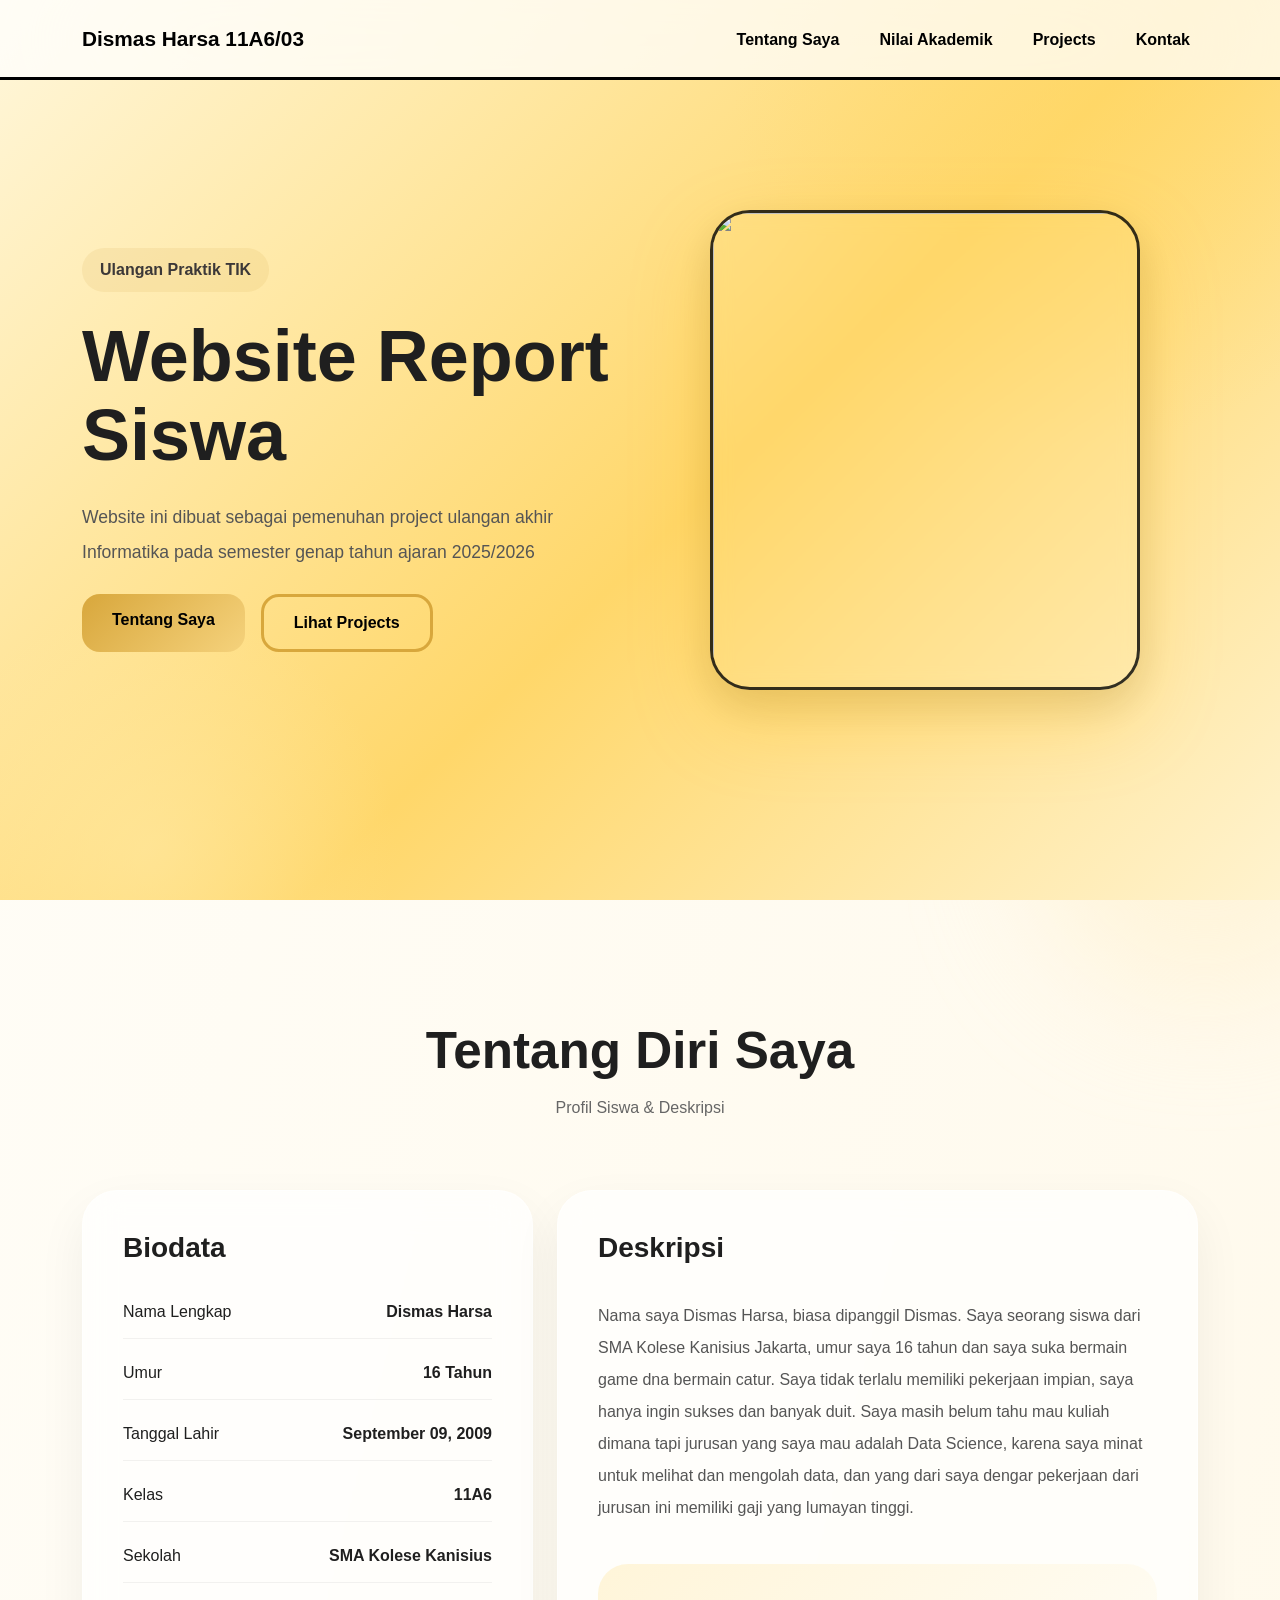
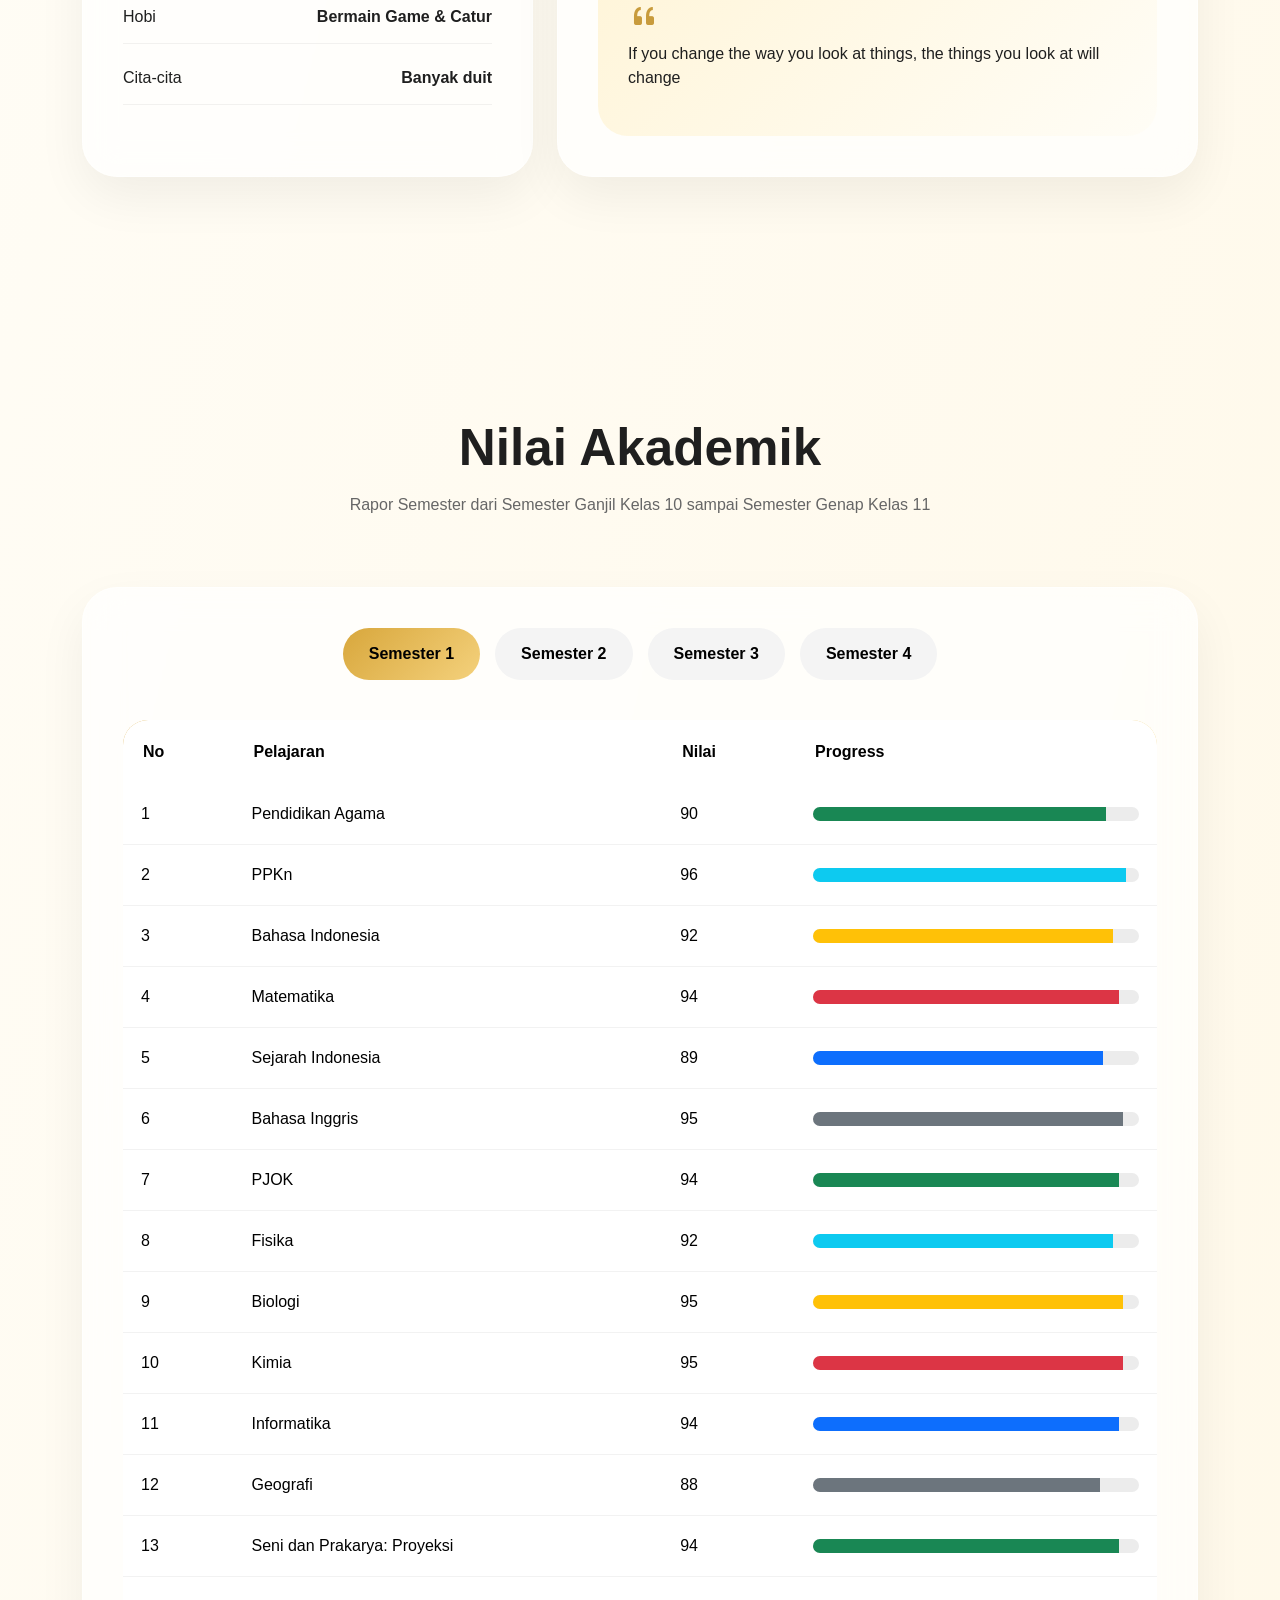
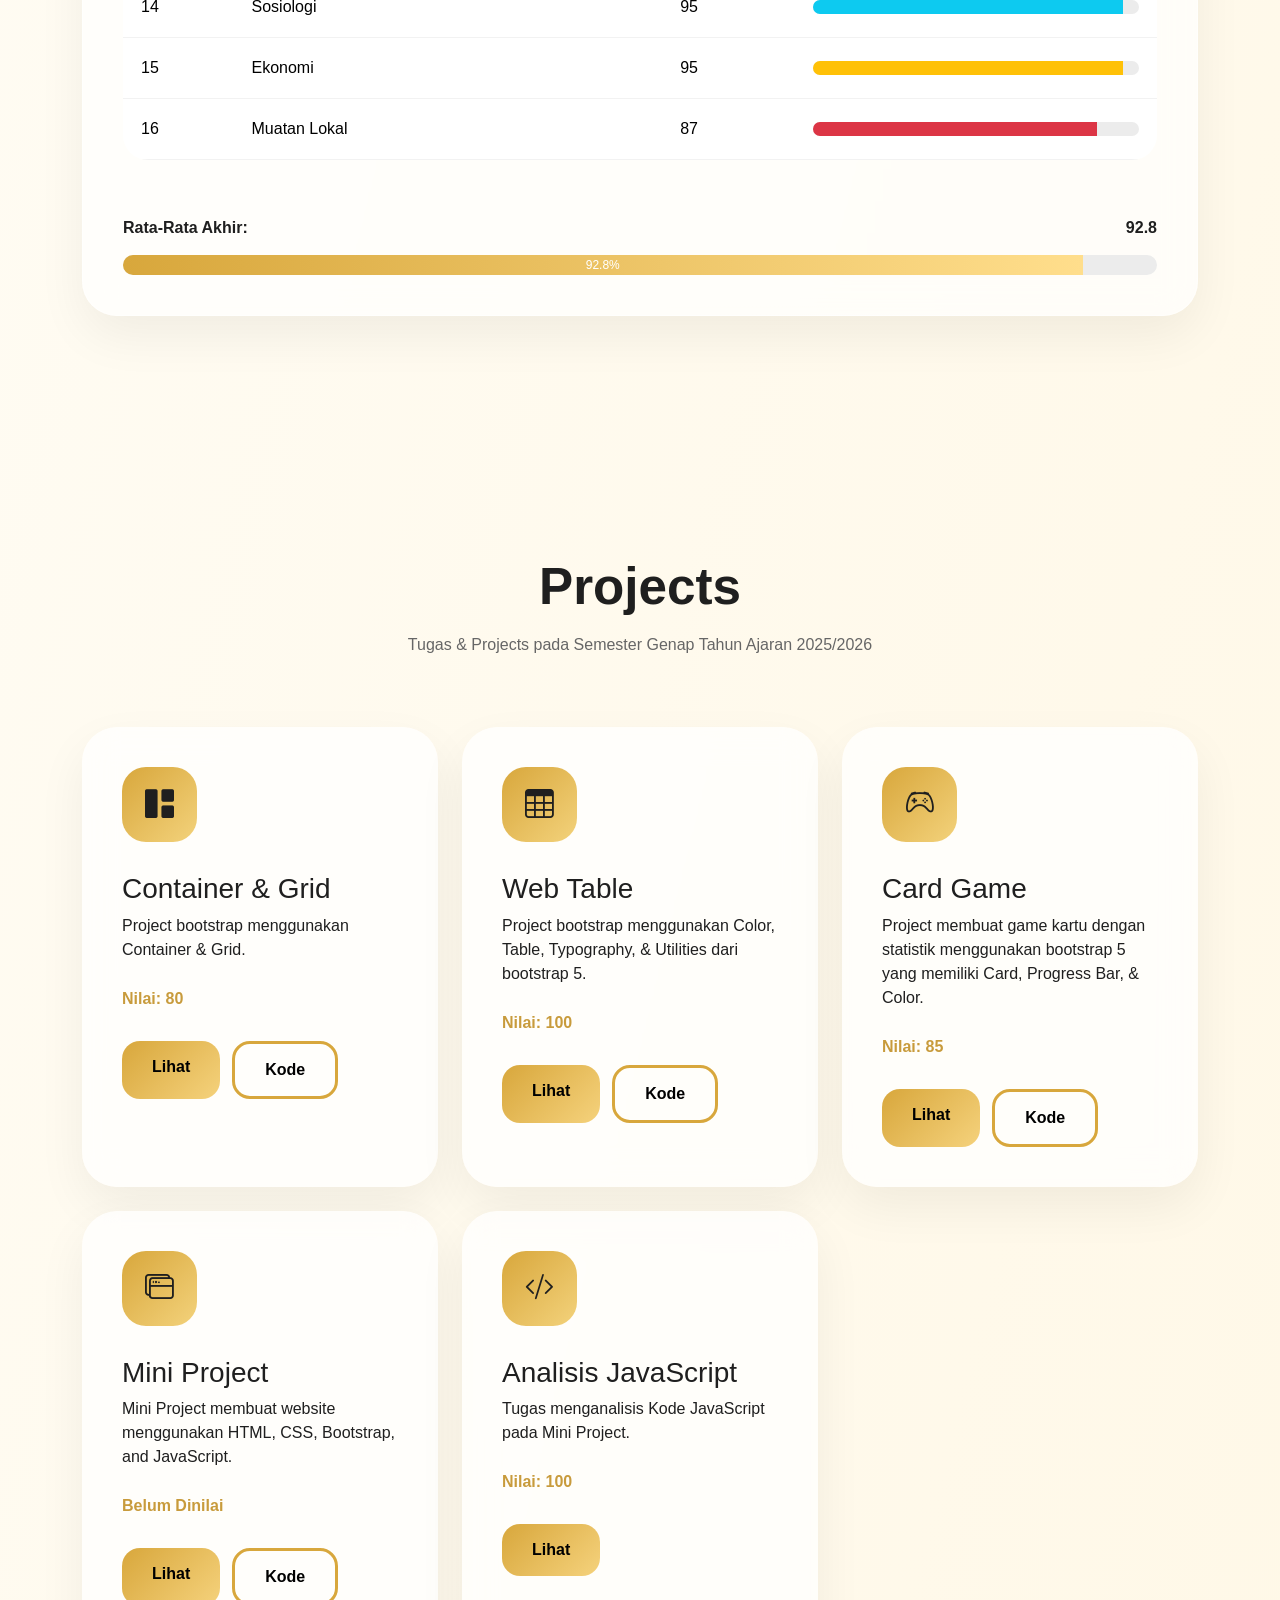
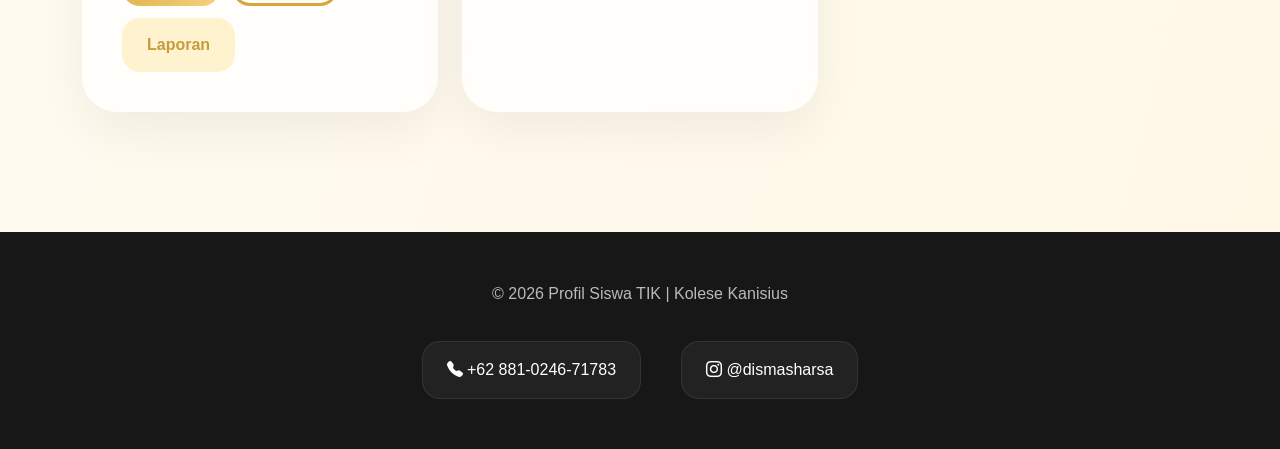
==== index.html @ 7c73f55b "Add files via upload" ====
<!DOCTYPE html>
<html lang="en">
<head>
    <meta charset="UTF-8">
    <meta name="viewport" content="width=device-width, initial-scale=1.0">
    <title>Dismas Harsa | Student Report Website</title>
    <link href="https://cdn.jsdelivr.net/npm/bootstrap@5.3.3/dist/css/bootstrap.min.css" rel="stylesheet">
    <link rel="stylesheet" href="https://cdn.jsdelivr.net/npm/bootstrap-icons@1.11.3/font/bootstrap-icons.min.css">
    <link rel="stylesheet" href="style.css">
</head>
<body>
    <div class="floating-shape shape1"></div>
    <div class="floating-shape shape2"></div>
    <div class="floating-shape shape3"></div>
    <nav class="navbar navbar-expand-lg fixed-top custom-navbar">
        <div class="container">
            <a class="navbar-brand" href="#">Dismas Harsa 11A6/03</a>
            <button class="navbar-toggler" data-bs-toggle="collapse" data-bs-target="#navMenu">
                <span class="navbar-toggler-icon"></span>
            </button>
            <div class="collapse navbar-collapse justify-content-end" id="navMenu">
                <ul class="navbar-nav gap-lg-4">
                    <li class="nav-item"><a class="nav-link" href="#about">Tentang Saya</a></li>
                    <li class="nav-item"><a class="nav-link" href="#grades">Nilai Akademik</a></li>
                    <li class="nav-item"><a class="nav-link" href="#projects">Projects</a></li>
                    <li class="nav-item"><a class="nav-link" href="#contact">Kontak</a></li>
                </ul>
            </div>
        </div>
    </nav>
    <section class="hero-section">
        <div class="container">
            <div class="row align-items-center min-vh-100">
                <div class="col-lg-6">
                    <div class="hero-badge">Ulangan Praktik TIK</div>
                    <h1 class="hero-title">Website Report Siswa</h1>
                    <p class="hero-text">Website ini dibuat sebagai pemenuhan project ulangan akhir Informatika pada semester genap tahun ajaran 2025/2026</p>
                    <div class="d-flex flex-wrap gap-3 mt-4">
                        <a href="#about" class="btn custom-btn">Tentang Saya</a>
                        <a href="#projects" class="btn custom-btn-outline">Lihat Projects</a>
                    </div>
                </div>
                <div class="col-lg-6 text-center">
                    <div class="profile-wrapper">
                        <img src="KRS09508.JPG" class="profile-image">
                    </div>
                </div>
            </div>
        </div>
    </section>
    <section class="section-space" id="about">
        <div class="container">
            <div class="section-heading">
                <h2>Tentang Diri Saya</h2>
                <p>Profil Siswa & Deskripsi</p>
            </div>
            <div class="row g-4">
                <div class="col-lg-5">
                    <div class="glass-card">
                        <h3 class="card-title">Biodata</h3>
                        <div class="bio-item"><span>Nama Lengkap</span><strong>Dismas Harsa</strong></div>
                        <div class="bio-item"><span>Umur</span><strong>16 Tahun</strong></div>
                        <div class="bio-item"><span>Tanggal Lahir</span><strong>September 09, 2009</strong></div>
                        <div class="bio-item"><span>Kelas</span><strong>11A6</strong></div>
                        <div class="bio-item"><span>Sekolah</span><strong>SMA Kolese Kanisius</strong></div>
                        <div class="bio-item"><span>Hobi</span><strong>Bermain Game & Catur</strong></div>
                        <div class="bio-item"><span>Cita-cita</span><strong>Banyak duit</strong></div>
                    </div>
                </div>
                <div class="col-lg-7">
                    <div class="glass-card h-100">
                        <h3 class="card-title">Deskripsi</h3>
                        <p class="about-description">Nama saya Dismas Harsa, biasa dipanggil Dismas. Saya seorang siswa dari SMA Kolese Kanisius Jakarta, umur saya 16 tahun dan saya suka bermain game dna bermain catur. Saya tidak terlalu memiliki pekerjaan impian, saya hanya ingin sukses dan banyak duit. Saya masih belum tahu mau kuliah dimana tapi jurusan yang saya mau adalah Data Science, karena saya minat untuk melihat dan mengolah data, dan yang dari saya dengar pekerjaan dari jurusan ini memiliki gaji yang lumayan tinggi.</p>
                        <div class="quote-box">
                            <i class="bi bi-quote"></i>
                            <p>If you change the way you look at things, the things you look at will change</p>
                        </div>
                    </div>
                </div>
            </div>
        </div>
    </section>
    <section class="section-space" id="grades">
        <div class="container">
            <div class="section-heading">
                <h2>Nilai Akademik</h2>
                <p>Rapor Semester dari Semester Ganjil Kelas 10 sampai Semester Genap Kelas 11</p>
            </div>
            <div class="glass-card">
                <div class="semester-buttons">
                    <button class="semester-btn active" data-semester="1">Semester 1</button>
                    <button class="semester-btn" data-semester="2">Semester 2</button>
                    <button class="semester-btn" data-semester="3">Semester 3</button>
                    <button class="semester-btn" data-semester="4">Semester 4</button>
                </div>
                <div class="table-responsive">
                    <table class="table grade-table align-middle">
                        <thead>
                            <tr>
                                <th>No</th>
                                <th>Pelajaran</th>
                                <th>Nilai</th>
                                <th>Progress</th>
                            </tr>
                        </thead>
                        <tbody id="gradeTable"></tbody>
                    </table>
                </div>
                <div class="average-container">
                    <div class="average-top">
                        <span>Rata-Rata Akhir:</span>
                        <span id="averageGrade">0</span>
                    </div>
                    <div class="progress average-progress">
                        <div class="progress-bar average-bar" id="averageProgress"></div>
                    </div>
                </div>
            </div>
        </div>
    </section>
    <section class="section-space" id="projects">
        <div class="container">
            <div class="section-heading">
                <h2>Projects</h2>
                <p>Tugas & Projects pada Semester Genap Tahun Ajaran 2025/2026</p>
            </div>
            <div class="row g-4">
                <div class="col-lg-4 col-md-6">
                    <div class="project-card">
                        <div class="project-icon"><i class="bi bi-grid-1x2-fill"></i></div>
                        <h3>Container & Grid</h3>
                        <p>Project bootstrap menggunakan Container & Grid.</p>
                        <div class="project-score">Nilai: 80</div>
                        <div class="project-buttons">
                            <a href="project1.html" class="btn custom-btn" target="_blank">Lihat</a>
                            <a href="code1.html" class="btn custom-btn-outline">Kode</a>
                        </div>
                    </div>
                </div>
                <div class="col-lg-4 col-md-6">
                    <div class="project-card">
                        <div class="project-icon"><i class="bi bi-table"></i></div>
                        <h3>Web Table</h3>
                        <p>Project bootstrap menggunakan Color, Table, Typography, & Utilities dari bootstrap 5. </p>
                        <div class="project-score">Nilai: 100</div>
                        <div class="project-buttons">
                            <a href="project2.html" class="btn custom-btn" target="_blank">Lihat</a>
                            <a href="code2.html" class="btn custom-btn-outline">Kode</a>
                        </div>
                    </div>
                </div>
                <div class="col-lg-4 col-md-6">
                    <div class="project-card">
                        <div class="project-icon"><i class="bi bi-controller"></i></div>
                        <h3>Card Game</h3>
                        <p>Project membuat game kartu dengan statistik menggunakan bootstrap 5 yang memiliki Card, Progress Bar, & Color.</p>
                        <div class="project-score">Nilai: 85</div>
                        <div class="project-buttons">
                            <a href="https://swyfali.github.io/card-game/" class="btn custom-btn" target="_blank">Lihat</a>
                            <a href="code3.html" class="btn custom-btn-outline">Kode</a>
                        </div>
                    </div>
                </div>
                <div class="col-lg-4 col-md-6">
                    <div class="project-card">
                        <div class="project-icon"><i class="bi bi-window-stack"></i></div>
                        <h3>Mini Project</h3>
                        <p>Mini Project membuat website menggunakan HTML, CSS, Bootstrap, and JavaScript.</p>
                        <div class="project-score">Belum Dinilai</div>
                        <div class="project-buttons">
                            <a href="https://xia6-28-rayner.github.io/monin1912/" class="btn custom-btn" target="_blank">Lihat</a>
                            <a href="code4.html" class="btn custom-btn-outline">Kode</a>
                            <a href="https://docs.google.com/document/d/1DXIoxqftjjvLqGROxWLhRciObnilarJbxLmmg32p0TA/edit?usp=sharing" class="btn report-btn" target="_blank">Laporan</a>
                        </div>
                    </div>
                </div>
                <div class="col-lg-4 col-md-6">
                    <div class="project-card">
                        <div class="project-icon"><i class="bi bi-code-slash"></i></div>
                        <h3>Analisis JavaScript</h3>
                        <p>Tugas menganalisis Kode JavaScript pada Mini Project. </p>
                        <div class="project-score">Nilai: 100</div>
                        <div class="project-buttons">
                            <a href="https://docs.google.com/document/d/1Zf_xUmAP4JcVuz4mdrLpzn66hPSBYw8M41zo6MvbPds/edit?usp=sharing" class="btn custom-btn" target="_blank">Lihat</a>
                        </div>
                    </div>
                </div>
            </div>
        </div>
    </section>
    <footer id="contact">
        <div class="container">
            <div class="footer-content">
                <p>© 2026 Profil Siswa TIK | Kolese Kanisius</p>
                <div class="contact-links">
                    <div class="copy-contact" data-copy="+62 881-0246-71783">
                        <i class="bi bi-telephone-fill"></i>
                            +62 881-0246-71783
                        </div>
                    <div class="copy-contact" data-copy="@dismasharsa">
                        <i class="bi bi-instagram"></i>
                            @dismasharsa
                        </div>
                </div>
            </div>
        </div>
    </footer>
    <script src="https://cdn.jsdelivr.net/npm/bootstrap@5.3.3/dist/js/bootstrap.bundle.min.js"></script>
    <script src="script.js"></script>
</body>
</html>
---- style.css ----
body {
    background: linear-gradient(to bottom right, #fffdf7, #fff8e7);
    font-family: "Segoe UI", sans-serif;
    overflow-x: hidden;
    color: #1f1f1f;
}

html{
    scroll-behavior:smooth;
}

section{
    scroll-margin-top:120px;
}

footer{
    scroll-margin-top:120px;
}

.custom-navbar {
    background: rgba(255, 255, 255, 0.75);
    backdrop-filter: blur(100px);
    border-bottom: 3px solid rgb(0, 0, 0);
    padding: 18px 0;
}

.navbar-brand {
    font-weight: 700;
    font-size: 1.3rem;
    color: #000000;
}

.nav-link {
    position: relative;
    color:    #000000;
    font-weight: 600;
    transition: 0.3s;
    padding-bottom: 6px;
}

.nav-link:hover {
    color: #c89b3c;
}

.nav-link::after {
    content: "";
    position: absolute;
    left: 0;
    bottom: 0;
    width: 0%;
    height: 2.5px;
    background: #c89b3c;
    border-radius: 999px;
    transition: 0.35s ease;
}

.nav-link:hover::after {
    width: 100%;
}

.nav-link::after {
    height: 2px;
    width: 100%;
    background: #c89b3c;
    position: absolute;
    left: 0;
    bottom: -2px;
    opacity: 0;
    transition: all 0.2s;
}

.nav-link:hover::after {
    opacity: 1;
}

.hero-section {
    background:
        linear-gradient(
            135deg,
            #fff7dc 0%,
            #ffe9a8 25%,
            #ffd76a 55%,
            #fff3cf 100%
        );
    position: relative;
    overflow: hidden;
}

.hero-section::before {
    content: "";
    position: absolute;
    width: 700px;
    height: 700px;
    background:
        radial-gradient(
            circle,
            rgba(255,215,100,0.45),
            transparent 70%
        );
    top: -250px;
    right: -150px;
    z-index: 0;
}

.hero-section::after {
    content: "";
    position: absolute;
    width: 500px;
    height: 500px;
    background:
        radial-gradient(
            circle,
            rgba(255,235,170,0.5),
            transparent 70%
        );

    bottom: -200px;
    left: -100px;
    z-index: 0;
}

.hero-section .container {
    position: relative;
    z-index: 2;
}

.hero-badge {
    display: inline-block;
    padding: 10px 18px;
    border-radius: 999px;
    background: rgba(200, 155, 60, 0.12);
    color: #3c3838;
    font-weight: 600;
    margin-bottom: 25px;
}

.hero-title {
    font-size: 4.5rem;
    font-weight: 800;
    line-height: 1.1;
}

.hero-name {
    color: #c89b3c;
    font-weight: 700;
    margin-top: 20px;
}

.hero-text {
    margin-top: 25px;
    font-size: 1.1rem;
    line-height: 2;
    color: #555;
}

.profile-wrapper {
    position: relative;
    height:100%;
}

.profile-image{
    width: 430px;
    height: 480px;
    object-fit: cover;
    border-radius: 40px;
    border: 3px solid rgba(0, 0, 0, 0.8);
    box-shadow:
        0 30px 80px rgba(255,180,0,0.25),
        0 15px 40px rgba(0,0,0,0.12);
    backdrop-filter: blur(10px);
}

.custom-btn {
    background: linear-gradient(135deg, #d8a73c, #f5d27c);
    color: black;
    padding: 14px 30px;
    border-radius: 18px;
    font-weight: 700;
    border: none;
}

.custom-btn:hover {
    transform: translateY(-3px);
}

.custom-btn-outline {
    border: 3px solid #d8a73c;
    padding: 14px 30px;
    border-radius: 18px;
    color: #000000;
    font-weight: 700;
}

.custom-btn-outline:hover {
    background: #d8a73c;
    color: white;
}

.section-space {
    padding: 120px 0;
}

.section-heading {
    text-align: center;
    margin-bottom: 70px;
}

.section-heading h2 {
    font-size: 3.2rem;
    font-weight: 800;
}

.section-heading p {
    color: #666;
    margin-top: 15px;
}

.glass-card {
    background: rgba(255, 255, 255, 0.7);
    backdrop-filter: blur(18px);
    border-radius: 35px;
    padding: 40px;
    border: 1px solid rgba(255,255,255,0.5);
    box-shadow: 0 20px 50px rgba(0,0,0,0.06);
    height: 100%;
}

.card-title {
    margin-bottom: 35px;
    font-weight: 700;
}

.bio-item {
    display: flex;
    justify-content: space-between;
    margin-bottom: 22px;
    padding-bottom: 14px;
    border-bottom: 1px solid rgba(0,0,0,0.05);
}

.about-description {
    line-height: 2;
    color: #555;
}

.quote-box {
    margin-top: 40px;
    background: linear-gradient(135deg, #fff5d9, #fffdf6);
    padding: 30px;
    border-radius: 30px;
}

.quote-box i {
    font-size: 2rem;
    color: #c89b3c;
}

.semester-buttons {
    display: flex;
    justify-content: center;
    gap: 15px;
    margin-bottom: 40px;
    flex-wrap: wrap;
}

.semester-btn {
    border: none;
    padding: 14px 26px;
    border-radius: 999px;
    background: #f4f4f4;
    font-weight: 700;
}

.semester-btn.active {
    background: linear-gradient(135deg, #d8a73c, #f4d17c);
    color: black;
}

.grade-table {
    overflow: hidden;
    border-radius: 25px;
}

.grade-table thead {
    background: linear-gradient(135deg, #d8a73c, #f3d27b);
}

.grade-table th {
    padding: 20px;
    border: none;
}

.grade-table td {
    padding: 18px;
    vertical-align: middle;
    border-color: rgba(0,0,0,0.05);
}

.progress {
    height: 14px;
    border-radius: 999px;
    overflow: hidden;
    background: #ececec;
}

.average-container {
    margin-top: 40px;
}

.average-top {
    display: flex;
    justify-content: space-between;
    margin-bottom: 15px;
    font-weight: 700;
}

.average-progress {
    height: 20px;
}

.average-bar {
    background: linear-gradient(90deg, #d8a73c, #ffde8c);
}

.project-card {
    background: rgba(255,255,255,0.75);
    backdrop-filter: blur(16px);
    border-radius: 35px;
    padding: 40px;
    box-shadow: 0 20px 50px rgba(0,0,0,0.06);
    transition: 0.4s;
    height: 100%;
}

.project-card:hover {
    transform: translateY(-12px);
}

.project-icon {
    width: 75px;
    height: 75px;
    border-radius: 24px;
    background: linear-gradient(135deg, #d8a73c, #f3d27b);
    display: flex;
    justify-content: center;
    align-items: center;
    font-size: 1.8rem;
    margin-bottom: 30px;
}

.project-score {
    color: #c89b3c;
    font-weight: 700;
    margin-top: 25px;
}

.project-buttons {
    display: flex;
    gap: 12px;
    margin-top: 30px;
    flex-wrap: wrap;
}

.report-btn {
    background: #fff3cf;
    color: #c89b3c;
    border-radius: 18px;
    padding: 14px 24px;
    font-weight: 700;
}

footer {
    background: #171717;
    padding: 50px 0;
    margin-top: 0;
    color: white;
}

.footer-content {
    text-align: center;
}

.footer-content h3 {
    font-weight: 700;
    margin-bottom: 20px;
}

.footer-content p {
    color: rgba(255,255,255,0.7);
}

.contact-links {
    display: flex;
    justify-content: center;
    gap: 40px;
    margin-top: 35px;
    flex-wrap: wrap;
}

.contact-links div {
    background: rgba(255,255,255,0.05);
    padding: 16px 24px;
    border-radius: 18px;
    border: 1px solid rgba(255,255,255,0.08);
    transition: 0.3s;
}

.contact-links div:hover {
    background: #c89b3c;
    color: black;
    transform: translateY(-4px);
}

.copy-contact{
    cursor:pointer;
    user-select:none;
}

.floating-shape {
    position: fixed;
    border-radius: 50%;
    filter: blur(60px);
    z-index: -1;
}

.shape1 {
    width: 300px;
    height: 300px;
    background: rgba(255, 210, 90, 0.3);
    top: -100px;
    left: -100px;
}

.shape2 {
    width: 350px;
    height: 350px;
    background: rgba(255, 240, 200, 0.5);
    bottom: -100px;
    right: -100px;
}

.shape3 {
    width: 250px;
    height: 250px;
    background: rgba(255, 220, 120, 0.25);
    top: 40%;
    left: 50%;
}

@media(max-width:992px) {
    .hero-title {
        font-size: 3rem;
    }
    .profile-image {
        width: 300px;
        margin-top: 50px;
    }
    .section-heading h2 {
        font-size: 2.5rem;
    }

}

.code-page {
    min-height: 100vh;
    background:
        linear-gradient(
            135deg,
            #ffffff,
            #fff7df
        );
    padding: 140px 0;
}

.code-card {
    background: white;
    border-radius: 35px;
    padding: 50px;
    box-shadow:
        0 20px 60px rgba(0,0,0,0.08);
    overflow: hidden;
}

.code-title {
    font-size: 2.5rem;
    font-weight: 800;
}

.code-subtitle {
    color: #666;
    margin-top: 10px;
}


pre {
    margin-top: 40px;
    background: #0f172a;
    color: #f8fafc;
    padding: 35px;
    border-radius: 25px;
    overflow-x: auto;
    font-size: 0.95rem;
    line-height: 2;
}

code {
    color: #f8fafc;
}
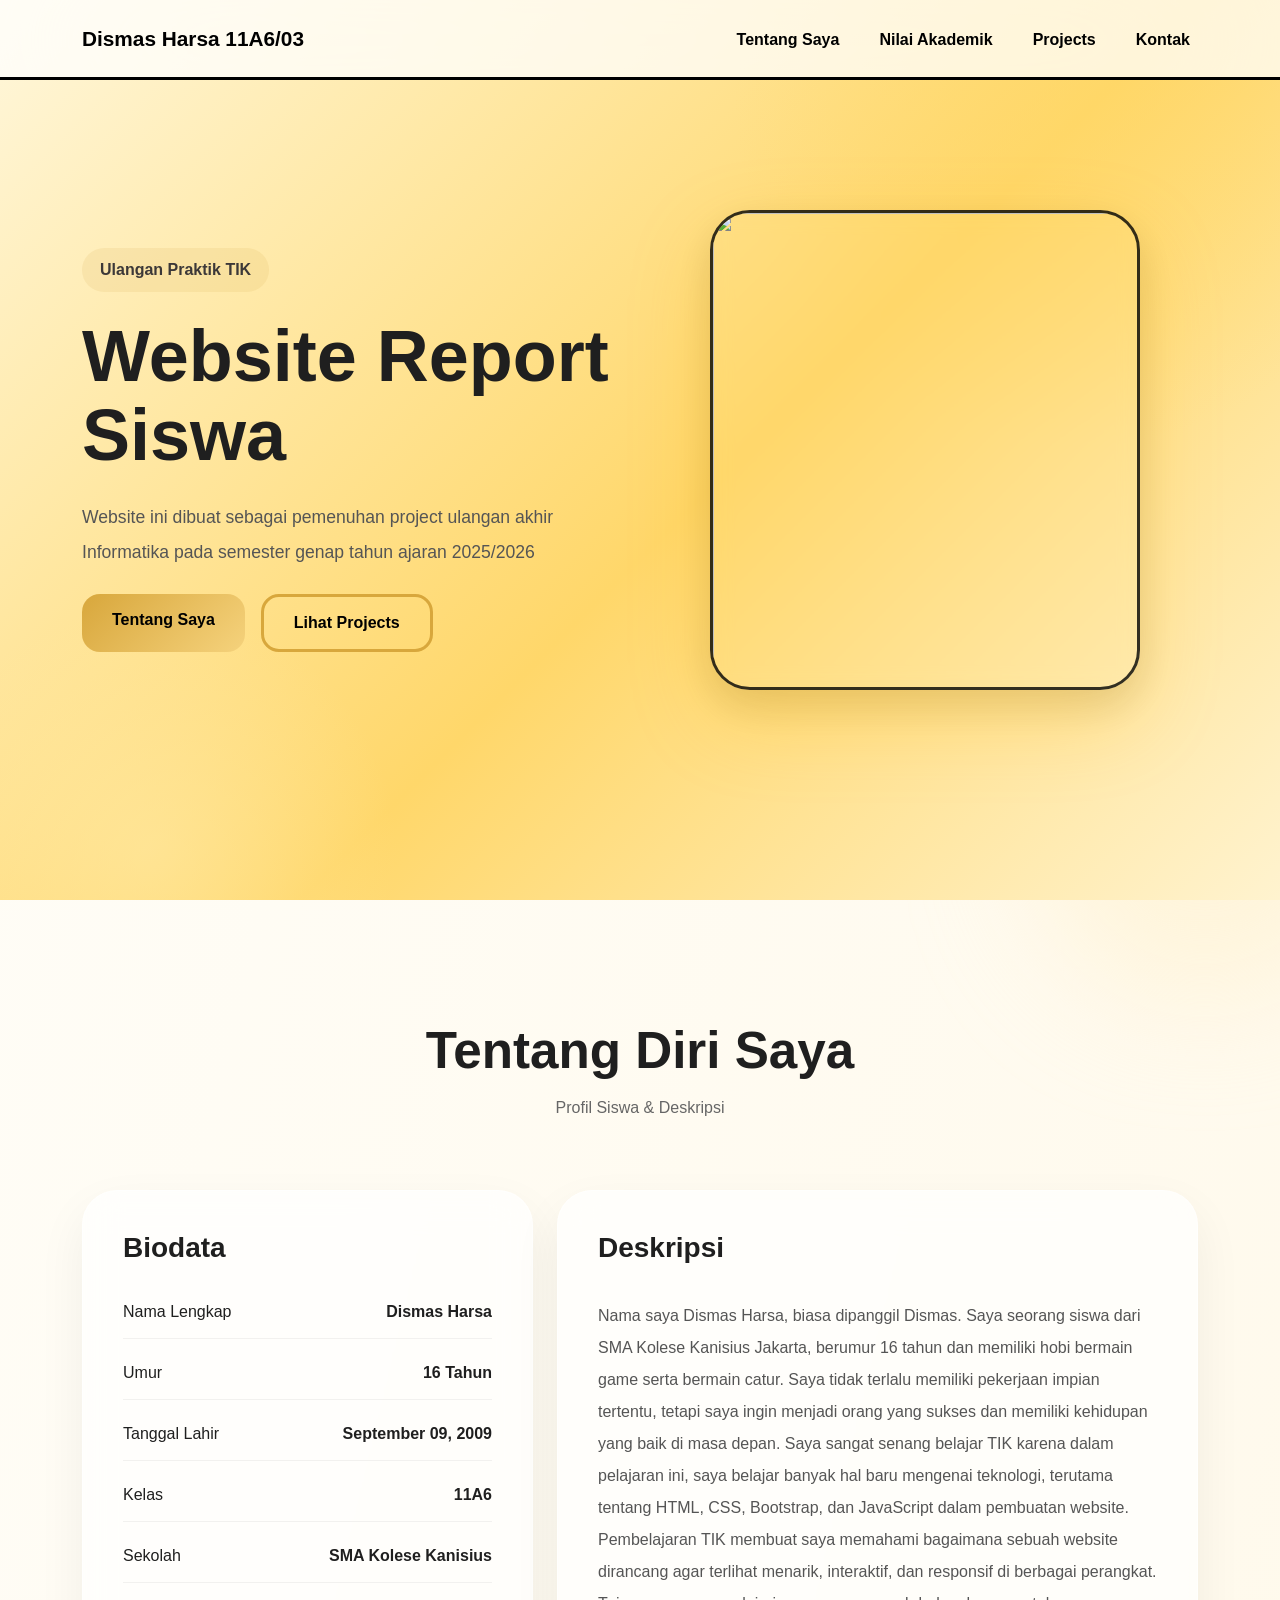
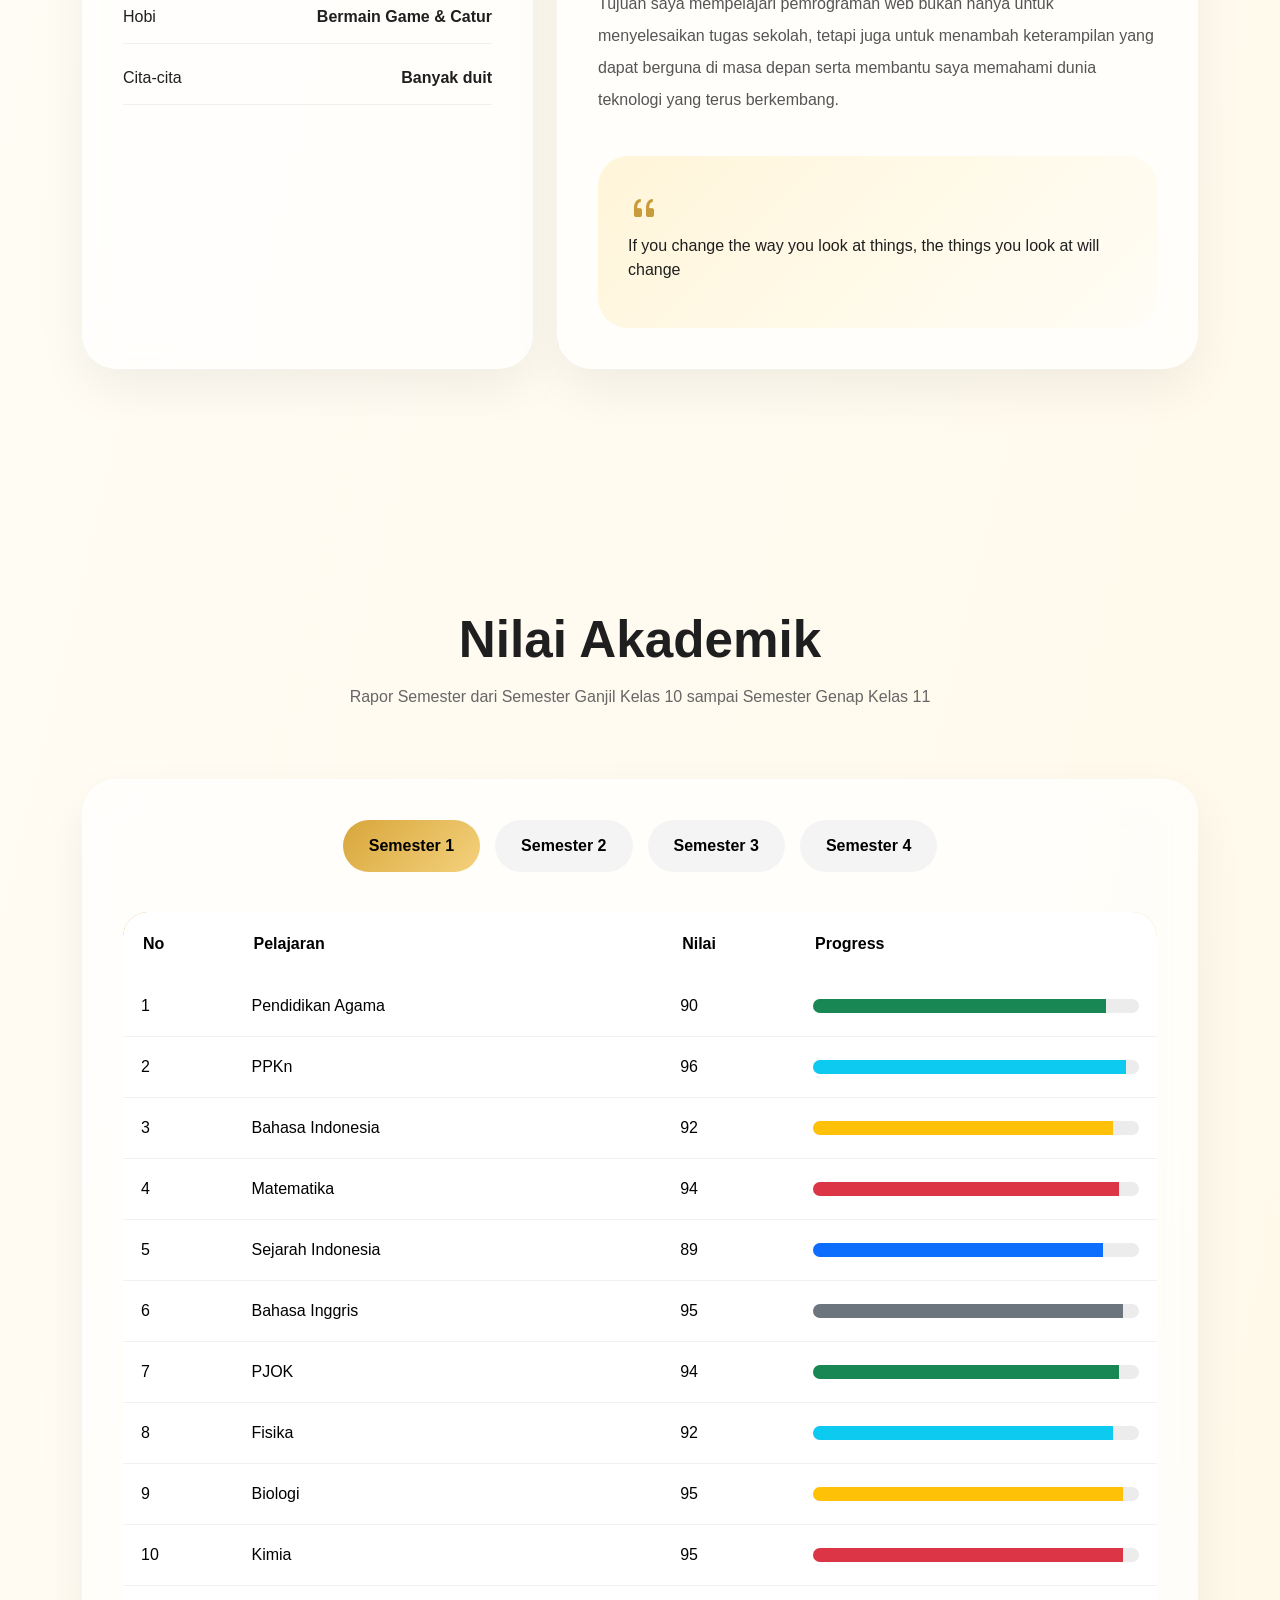
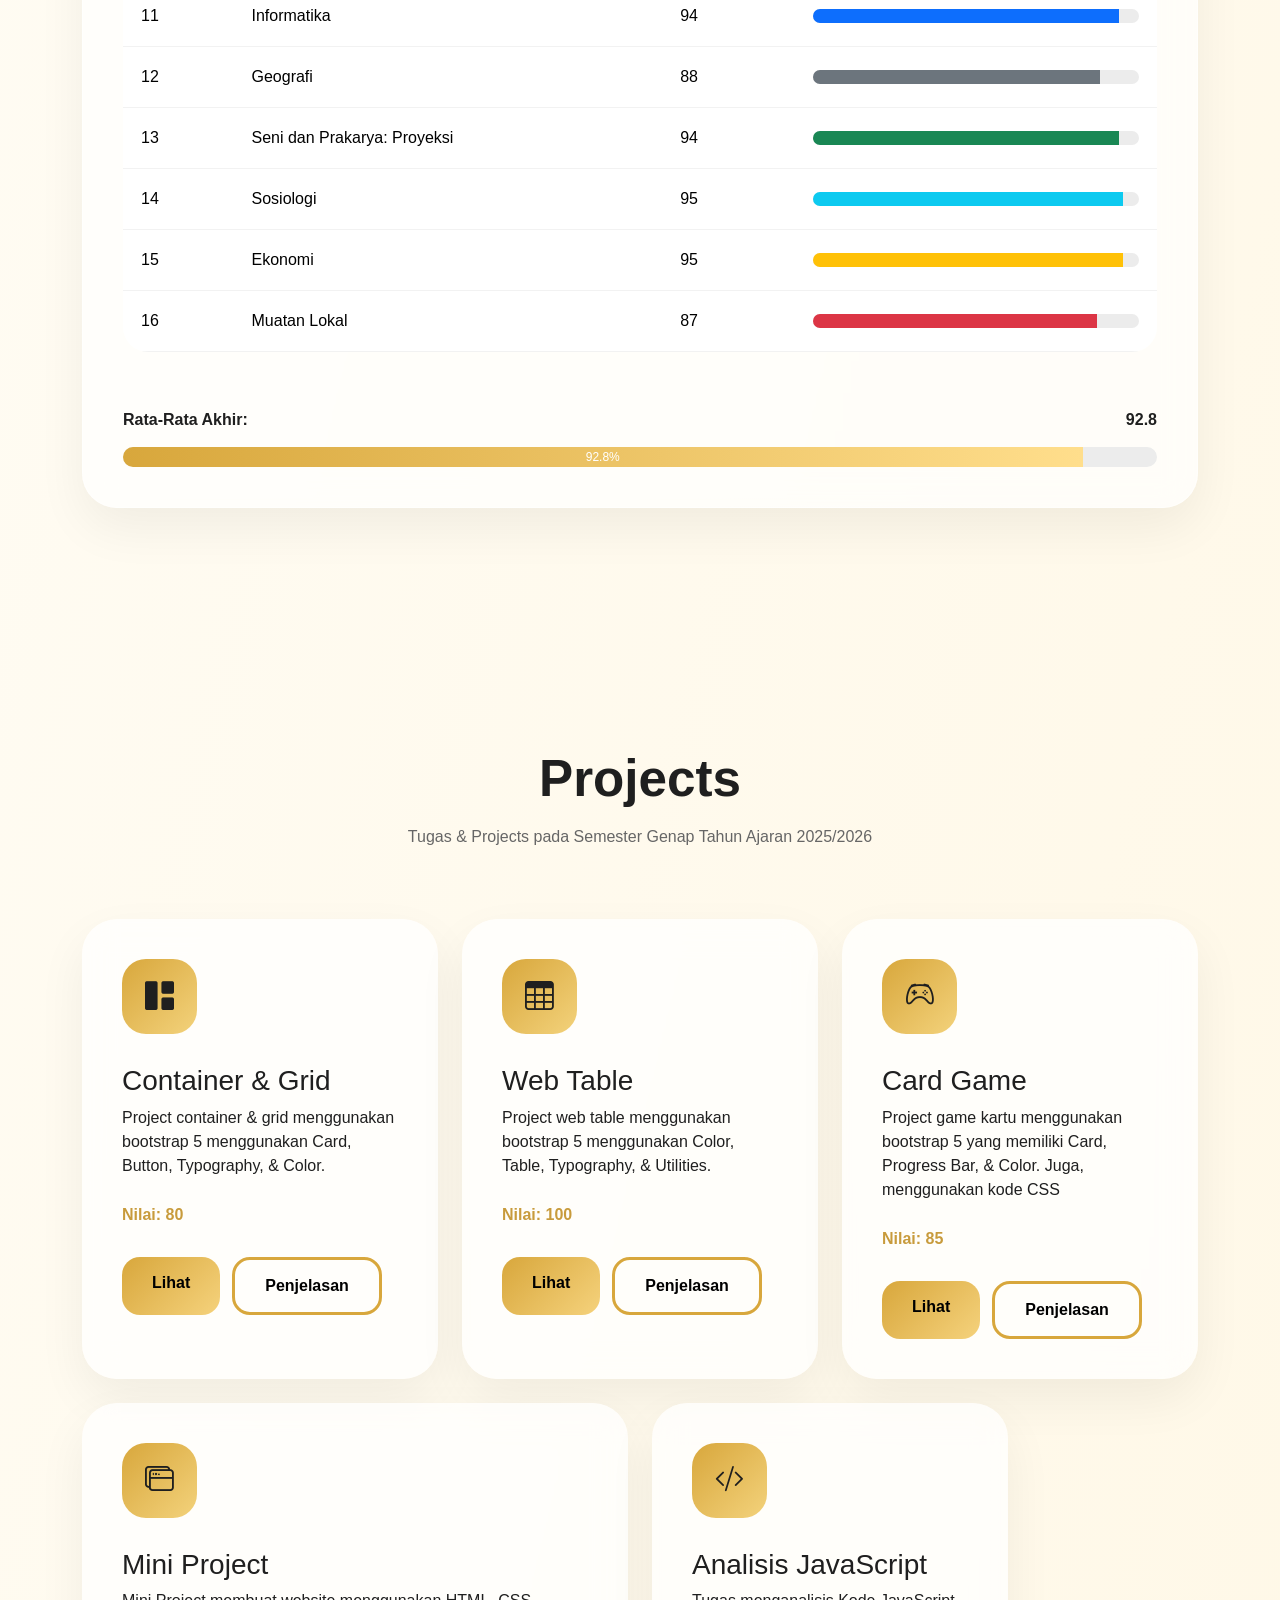
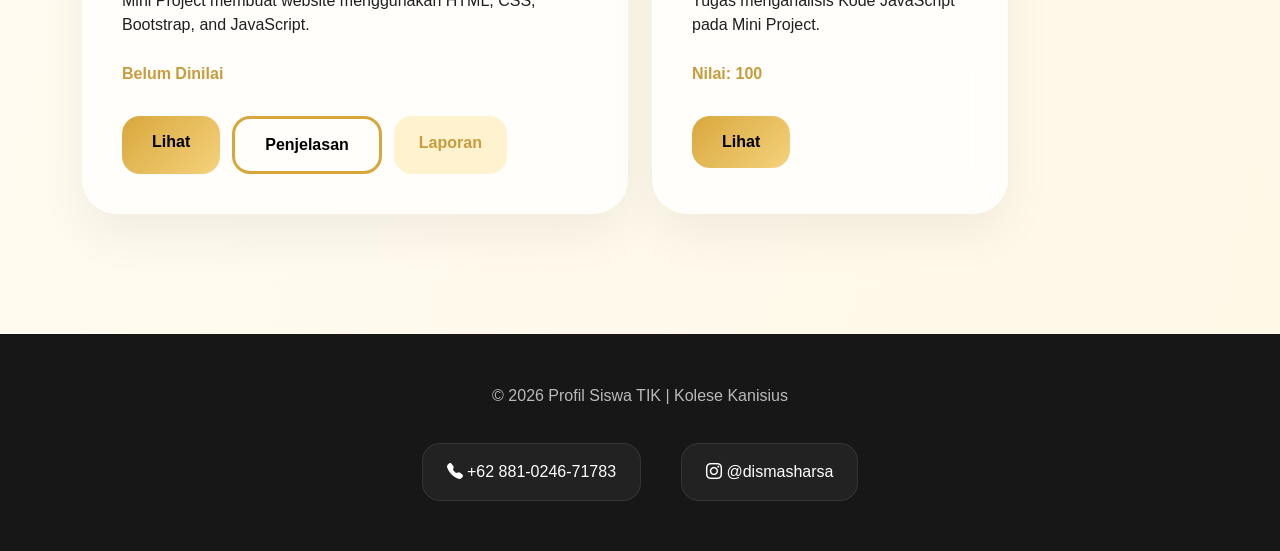
==== commit 0e66781e: "index.html" ====
--- a/index.html
+++ b/index.html
@@ -70,7 +70,7 @@
                 <div class="col-lg-7">
                     <div class="glass-card h-100">
                         <h3 class="card-title">Deskripsi</h3>
-                        <p class="about-description">Nama saya Dismas Harsa, biasa dipanggil Dismas. Saya seorang siswa dari SMA Kolese Kanisius Jakarta, umur saya 16 tahun dan saya suka bermain game dna bermain catur. Saya tidak terlalu memiliki pekerjaan impian, saya hanya ingin sukses dan banyak duit. Saya masih belum tahu mau kuliah dimana tapi jurusan yang saya mau adalah Data Science, karena saya minat untuk melihat dan mengolah data, dan yang dari saya dengar pekerjaan dari jurusan ini memiliki gaji yang lumayan tinggi.</p>
+                        <p class="about-description">Nama saya Dismas Harsa, biasa dipanggil Dismas. Saya seorang siswa dari SMA Kolese Kanisius Jakarta, berumur 16 tahun dan memiliki hobi bermain game serta bermain catur. Saya tidak terlalu memiliki pekerjaan impian tertentu, tetapi saya ingin menjadi orang yang sukses dan memiliki kehidupan yang baik di masa depan. Saya sangat senang belajar TIK karena dalam pelajaran ini, saya belajar banyak hal baru mengenai teknologi, terutama tentang HTML, CSS, Bootstrap, dan JavaScript dalam pembuatan website. Pembelajaran TIK membuat saya memahami bagaimana sebuah website dirancang agar terlihat menarik, interaktif, dan responsif di berbagai perangkat. Tujuan saya mempelajari pemrograman web bukan hanya untuk menyelesaikan tugas sekolah, tetapi juga untuk menambah keterampilan yang dapat berguna di masa depan serta membantu saya memahami dunia teknologi yang terus berkembang.</p>
                         <div class="quote-box">
                             <i class="bi bi-quote"></i>
                             <p>If you change the way you look at things, the things you look at will change</p>
@@ -129,11 +129,11 @@
                     <div class="project-card">
                         <div class="project-icon"><i class="bi bi-grid-1x2-fill"></i></div>
                         <h3>Container & Grid</h3>
-                        <p>Project bootstrap menggunakan Container & Grid.</p>
+                        <p>Project container & grid menggunakan bootstrap 5 menggunakan Card, Button, Typography, & Color.</p>
                         <div class="project-score">Nilai: 80</div>
                         <div class="project-buttons">
                             <a href="project1.html" class="btn custom-btn" target="_blank">Lihat</a>
-                            <a href="code1.html" class="btn custom-btn-outline">Kode</a>
+                            <a href="code1.html" class="btn custom-btn-outline">Penjelasan</a>
                         </div>
                     </div>
                 </div>
@@ -141,11 +141,11 @@
                     <div class="project-card">
                         <div class="project-icon"><i class="bi bi-table"></i></div>
                         <h3>Web Table</h3>
-                        <p>Project bootstrap menggunakan Color, Table, Typography, & Utilities dari bootstrap 5. </p>
+                        <p>Project web table menggunakan bootstrap 5 menggunakan Color, Table, Typography, & Utilities. </p>
                         <div class="project-score">Nilai: 100</div>
                         <div class="project-buttons">
                             <a href="project2.html" class="btn custom-btn" target="_blank">Lihat</a>
-                            <a href="code2.html" class="btn custom-btn-outline">Kode</a>
+                            <a href="code2.html" class="btn custom-btn-outline">Penjelasan</a>
                         </div>
                     </div>
                 </div>
@@ -153,15 +153,15 @@
                     <div class="project-card">
                         <div class="project-icon"><i class="bi bi-controller"></i></div>
                         <h3>Card Game</h3>
-                        <p>Project membuat game kartu dengan statistik menggunakan bootstrap 5 yang memiliki Card, Progress Bar, & Color.</p>
+                        <p>Project game kartu menggunakan bootstrap 5 yang memiliki Card, Progress Bar, & Color. Juga, menggunakan kode CSS</p>
                         <div class="project-score">Nilai: 85</div>
                         <div class="project-buttons">
                             <a href="https://swyfali.github.io/card-game/" class="btn custom-btn" target="_blank">Lihat</a>
-                            <a href="code3.html" class="btn custom-btn-outline">Kode</a>
-                        </div>
-                    </div>
-                </div>
-                <div class="col-lg-4 col-md-6">
+                            <a href="code3.html" class="btn custom-btn-outline">Penjelasan</a>
+                        </div>
+                    </div>
+                </div>
+                <div class="col-lg-6 col-md-10">
                     <div class="project-card">
                         <div class="project-icon"><i class="bi bi-window-stack"></i></div>
                         <h3>Mini Project</h3>
@@ -169,7 +169,7 @@
                         <div class="project-score">Belum Dinilai</div>
                         <div class="project-buttons">
                             <a href="https://xia6-28-rayner.github.io/monin1912/" class="btn custom-btn" target="_blank">Lihat</a>
-                            <a href="code4.html" class="btn custom-btn-outline">Kode</a>
+                            <a href="code4.html" class="btn custom-btn-outline">Penjelasan</a>
                             <a href="https://docs.google.com/document/d/1DXIoxqftjjvLqGROxWLhRciObnilarJbxLmmg32p0TA/edit?usp=sharing" class="btn report-btn" target="_blank">Laporan</a>
                         </div>
                     </div>
@@ -208,4 +208,4 @@
     <script src="https://cdn.jsdelivr.net/npm/bootstrap@5.3.3/dist/js/bootstrap.bundle.min.js"></script>
     <script src="script.js"></script>
 </body>
-</html>+</html>
